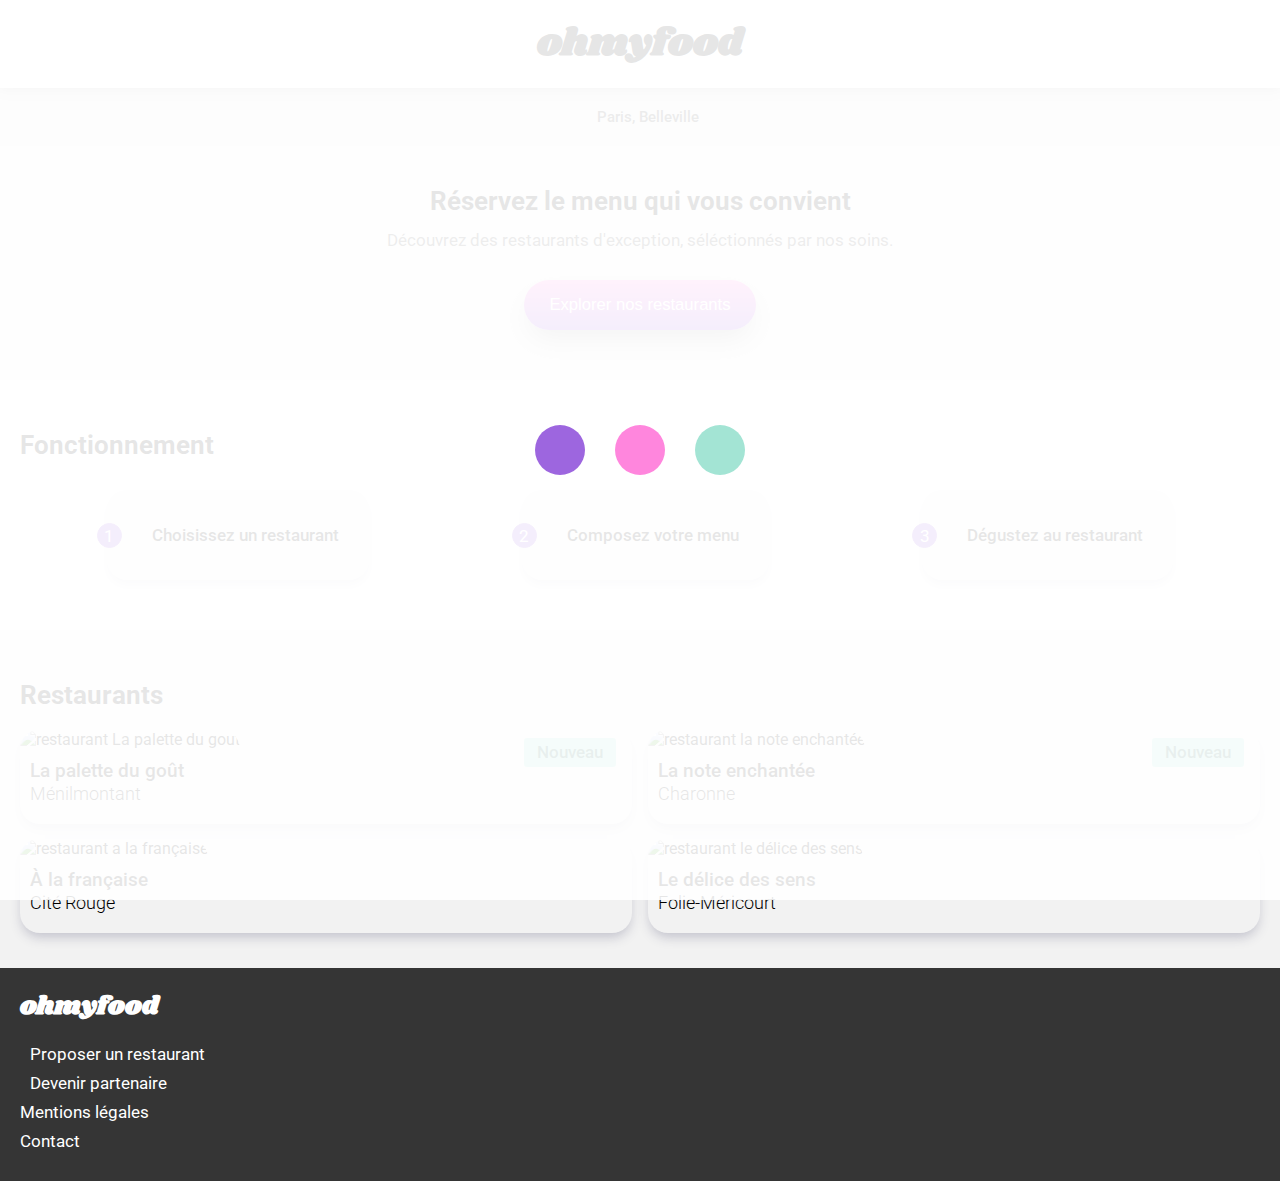
==== index.html @ a20242fb "responsive added" ====
<!DOCTYPE html>
<html lang="en">
<head>
    <meta charset="UTF-8">
    <meta http-equiv="X-UA-Compatible" content="IE=edge">
    <meta name="viewport" content="width=device-width, initial-scale=1.0">
    <title>Ohmyfood</title>
    <link rel="stylesheet" href="style.css"> 
    <link rel="stylesheet" href="assets/fontawesome/css/all.css">
    <link rel="apple-touch-icon" sizes="180x180" href="../assets/favicon/apple-touch-icon.png">
    <link rel="icon" type="image/png" sizes="32x32" href="../assets/favicon/favicon-32x32.png">
    <link rel="icon" type="image/png" sizes="16x16" href="../assets/favicon/favicon-16x16.png">
    <link rel="manifest" href="../assets/favicon/site.webmanifest">
</head>
<body>

    <div class="loader-container">
        <div class="dot d1"></div>
        <div class="dot d2"></div>
        <div class="dot d3"></div>
    </div>

    <header>
       <h1 class="logo">ohmyfood</h1>
    </header>
    <main>
        <section class="location">
            <i class="fa-sharp fa-solid fa-location-dot"></i>
            <h1>Paris, Belleville</h1>
        </section>
        <section class="intro">
            <h2>Réservez le menu qui vous convient</h2>
            <p>Découvrez des restaurants d'exception, séléctionnés par nos soins.</p>
        <input type="button" value="Explorer nos restaurants">
        </section>
        <section class="working">
            <h2>Fonctionnement</h2>
            <div class="working-container">
                <article>
                    <h3 class="number">1</h3>
                    <i class="fa-solid fa-mobile-screen-button"></i>
                    <p>Choisissez un restaurant</p>
                </article>
                <article>
                    <h3 class="number">2</h3>
                    <i class="fa-solid fa-list"></i>
                    <p>Composez votre menu</p>
                </article>
                <article>
                    <h3 class="number">3</h3>
                    <i class="fa-solid fa-store"></i>
                    <p>Dégustez au restaurant</p>
                </article>
            </div>
        </section>
        <section class="restaurant">
            <h2>Restaurants</h2>
            <div class="restaurant-container">
            <article class="restaurant-card">
                <a href="./menu/menu1.html">
                    <img src="./assets/restaurants/jay-wennington-N_Y88TWmGwA-unsplash.jpg" alt="restaurant La palette du gout">
                    <span class="new">Nouveau</span>
                    <div class="restaurant-card-bottom">
                        <h3>La palette du goût</h3>
                        <p>Ménilmontant</p>
                    </a>
                    <i class="fa-regular fa-heart"></i>
                    <i class="fa-solid fa-heart"></i>
                    </div>
                </article>
            <article class="restaurant-card">
                <a href="./menu/menu2.html">
                    <img src="./assets/restaurants/stil-u2Lp8tXIcjw-unsplash.jpg" alt="restaurant la note enchantée">
                    <span class="new">Nouveau</span>
                    <div class="restaurant-card-bottom">
                        <h3>La note enchantée</h3>
                        <p>Charonne</p>
                    </a>
                    <i class="fa-regular fa-heart"></i>
                    <i class="fa-solid fa-heart"></i>
                    </div>
            </article>
            <article class="restaurant-card">
                <a href="./menu/menu3.html">
                <img src="./assets/restaurants/toa-heftiba-DQKerTsQwi0-unsplash.jpg" alt="restaurant a la française">
                <div class="restaurant-card-bottom">
                    <h3>À la française</h3>
                    <p>Cité Rouge</p>
                    </a>
                    <i class="fa-regular fa-heart"></i>
                    <i class="fa-solid fa-heart"></i>
                </div>
            </article>
            <article class="restaurant-card">
                <a href="./menu/menu4.html">
                    <img src="./assets/restaurants/louis-hansel-shotsoflouis-qNBGVyOCY8Q-unsplash.jpg" alt="restaurant le délice des sens">
                    <div class="restaurant-card-bottom">
                        <h3>Le délice des sens</h3>
                        <p>Folie-Méricourt</p>
                    </a>
                    <i class="fa-regular fa-heart"></i>
                    <i class="fa-solid fa-heart"></i>
                   </div>
            </article>
            </div>
        </section>
    </main>
    <footer>
        <section class="footer">
            <h3>ohmyfood</h3>
            <ul>
                <li><a href="#"><i class="fa-solid fa-utensils"></i>Proposer un restaurant</a></li>
                <li><a href="#"><i class="fa-solid fa-handshake-angle"></i>Devenir partenaire</a></li>
                <li><a href="#">Mentions légales</a></li>
                <li><a href="#">Contact</a></li>
            </ul>
        </section> 
    </footer>
</body>
</html>
---- style.css ----
@import url("https://fonts.googleapis.com/css2?family=Roboto:wght@300;400;500;700&family=Shrikhand&display=swap");
* {
  margin: 0;
  padding: 0;
  box-sizing: border-box;
}

body {
  font-family: "Roboto", sans-serif;
}

a {
  text-decoration: none;
  color: inherit;
  cursor: pointer;
}

li {
  list-style: none;
}

@keyframes loader {
  100% {
    transform: translateY(-30px);
  }
}
@keyframes disappear {
  to {
    transform: scale(0);
  }
}
@keyframes spin {
  0% {
    transform: rotate(-270deg);
  }
  100% {
    transform: rotate(0);
  }
}
@keyframes emergence {
  0% {
    transform: translateY(50%);
    opacity: 0;
  }
  100% {
    transform: translateY(0);
    opacity: 1;
  }
}
.loader-container {
  position: fixed;
  background-color: #fff;
  width: 100vw;
  height: 100vh;
  display: flex;
  justify-content: center;
  align-items: center;
  animation: disappear 200ms 2s;
  animation-fill-mode: forwards;
  transform-origin: top;
  opacity: 0.9;
  z-index: 999;
}

.dot {
  width: 50px;
  height: 50px;
  border-radius: 50%;
  background: #9356DC;
  margin: 0 15px;
  animation: loader infinite 0.3s alternate;
}

.d2 {
  animation-delay: 0.05s;
  background-color: #FF79DA;
}

.d3 {
  animation-delay: 0.1s;
  background-color: #99E2D0;
}

header {
  display: flex;
  justify-content: center;
  background-color: #fff;
  padding: 1rem;
  box-shadow: 0px 0px 12px 0px rgba(53, 53, 53, 0.5);
  position: relative;
  z-index: 1;
}
header .logo {
  font-size: 10vw;
  font-family: "Shrikhand", cursive;
  text-align: center;
}
@media (min-width: 1000px) {
  header .logo {
    font-size: 3vw;
  }
}

footer {
  background-color: #353535;
  padding: 20px;
}
footer .footer {
  color: #fff;
}
footer h3 {
  font-family: "Shrikhand", cursive;
  padding-bottom: 20px;
  font-size: 5vw;
}
@media (min-width: 1000px) {
  footer h3 {
    font-size: 2vw;
  }
}
footer li {
  margin-bottom: 10px;
  font-size: 4vw;
}
@media (min-width: 1000px) {
  footer li {
    font-size: 1.3vw;
  }
}
footer i {
  padding-right: 10px;
  font-size: 4vw;
}
@media (min-width: 1000px) {
  footer i {
    font-size: 1.3vw;
  }
}

main {
  position: relative;
  z-index: 0;
}
main .location {
  display: flex;
  justify-content: center;
  background-color: #e5e5e5;
  color: rgb(62, 62, 62);
  padding: 20px;
}
main .location i {
  font-size: 4vw;
}
@media (min-width: 1000px) {
  main .location i {
    font-size: 1.2vw;
  }
}
main .location h1 {
  font-size: 4vw;
  font-weight: 500;
  padding-left: 15px;
}
@media (min-width: 1000px) {
  main .location h1 {
    font-size: 1.2vw;
  }
}
main .intro {
  display: flex;
  flex-direction: column;
  align-items: center;
  background-color: #f2f2f2;
}
main .intro h2 {
  font-size: 6vw;
  padding: 0 70px;
  padding-top: 40px;
  padding-bottom: 15px;
  text-align: center;
}
@media (min-width: 1000px) {
  main .intro h2 {
    font-size: 2vw;
  }
}
main .intro p {
  font-size: 4vw;
  font-weight: 400;
  padding: 0 50px;
  padding-bottom: 30px;
  text-align: center;
  color: rgb(73, 72, 72);
}
@media (min-width: 1000px) {
  main .intro p {
    font-size: 1.3vw;
  }
}
main .intro input {
  border-radius: 30px;
  box-shadow: rgba(40, 39, 39, 0.5) 0px 13px 27px -5px;
  border: none;
  font-size: 4vw;
  font-weight: 500;
  padding: 15px 25px;
  background: linear-gradient(to top, #9356DC, #FF79DA);
  color: #fff;
  margin-bottom: 50px;
  cursor: pointer;
}
@media (min-width: 1000px) {
  main .intro input {
    font-size: 1.3vw;
  }
}
main .working {
  padding-top: 50px;
}
main .working h2 {
  padding-left: 20px;
  font-size: 6vw;
}
@media (min-width: 1000px) {
  main .working h2 {
    font-size: 2vw;
  }
}
main .working .working-container {
  display: flex;
  flex-direction: column;
  padding: 30px;
}
@media (min-width: 1000px) {
  main .working .working-container {
    flex-direction: row;
    justify-content: space-around;
  }
}
main .working .working-container article {
  background-color: #f2f2f2;
  display: flex;
  align-items: center;
  box-shadow: rgba(50, 50, 93, 0.25) 0px 6px 12px -2px;
  border: 1px transparent;
  border-radius: 20px;
  margin-bottom: 20px;
  height: 10vh;
}
@media (min-width: 1000px) {
  main .working .working-container article {
    height: 10vh;
  }
}
main .working .working-container article .number {
  position: relative;
  right: 15px;
  border: 1px solid #9356DC;
  background-color: #9356DC;
  color: #fff;
  width: 30px;
  height: 30px;
  border-radius: 30px;
  line-height: 30px;
  text-align: center;
  font-size: 4vw;
  font-weight: 400;
}
@media (min-width: 1000px) {
  main .working .working-container article .number {
    font-size: 1.3vw;
    width: 25px;
    height: 25px;
    border-radius: 25px;
    line-height: 25px;
    right: 10px;
  }
}
main .working .working-container article i {
  font-size: 6.5vw;
  padding-left: 10px;
  padding-right: 30px;
  color: rgb(78, 76, 76);
}
@media (min-width: 1000px) {
  main .working .working-container article i {
    font-size: 1.3vw;
    padding-right: 10px;
    padding-left: 5px;
  }
}
main .working .working-container article p {
  font-size: clamp(1rem, 3vw, 1.5rem);
  padding: 0 5px;
  font-weight: 500;
}
@media (min-width: 1000px) {
  main .working .working-container article p {
    font-size: 1.3vw;
    padding-right: 30px;
  }
}
main .working .working-container article:hover {
  background-color: #e8e3e3;
}
main .working .working-container article:hover i {
  color: #9356DC;
}
main .restaurant {
  background-color: #f2f2f2;
  padding-top: 50px;
}
main .restaurant h2 {
  padding-left: 20px;
  font-size: 6vw;
}
@media (min-width: 1000px) {
  main .restaurant h2 {
    font-size: 2vw;
  }
}
main .restaurant .restaurant-container {
  display: flex;
  flex-direction: column;
  padding: 20px;
}
@media (min-width: 1000px) {
  main .restaurant .restaurant-container {
    display: grid;
    grid-template-columns: repeat(2, 2fr);
    column-gap: 1rem;
  }
}
main .restaurant .restaurant-container .restaurant-card {
  display: flex;
  flex-direction: column;
  position: relative;
  width: 100%;
  margin-bottom: 15px;
  border-radius: 20px;
  box-shadow: rgba(50, 50, 93, 0.25) 0px 6px 12px -2px;
}
main .restaurant .restaurant-container .restaurant-card .new {
  width: 25%;
  position: absolute;
  color: #1b6150;
  background-color: #99E2D0;
  border: none;
  border-radius: 3px;
  text-align: center;
  padding: 5px 10px;
  right: 1rem;
  top: 0.5rem;
  font-size: 4vw;
  font-weight: 500;
}
@media (min-width: 1000px) {
  main .restaurant .restaurant-container .restaurant-card .new {
    font-size: 1.3vw;
    width: 15%;
    padding-left: 10px;
  }
}
main .restaurant .restaurant-container .restaurant-card img {
  width: 100%;
  height: 190px;
  object-fit: cover;
  border-top-left-radius: 20px;
  border-top-right-radius: 20px;
}
main .restaurant .restaurant-container .restaurant-card .restaurant-card-bottom {
  padding: 10px 20px 20px 10px;
  display: flex;
  justify-content: space-between;
}
main .restaurant .restaurant-container .restaurant-card .restaurant-card-bottom h3 {
  padding-bottom: 1px;
  font-size: 5vw;
  font-weight: 500;
}
@media (min-width: 1000px) {
  main .restaurant .restaurant-container .restaurant-card .restaurant-card-bottom h3 {
    font-size: 1.5vw;
  }
}
main .restaurant .restaurant-container .restaurant-card .restaurant-card-bottom p {
  font-size: 4.5vw;
  font-weight: 300;
}
@media (min-width: 1000px) {
  main .restaurant .restaurant-container .restaurant-card .restaurant-card-bottom p {
    font-size: 1.4vw;
  }
}
main .restaurant .restaurant-container .restaurant-card .restaurant-card-bottom i {
  font-size: 8vw;
  position: absolute;
  right: 40px;
  cursor: pointer;
}
@media (min-width: 1000px) {
  main .restaurant .restaurant-container .restaurant-card .restaurant-card-bottom i {
    font-size: 3vw;
  }
}
main .restaurant .restaurant-container .restaurant-card .restaurant-card-bottom .fa-solid {
  color: transparent;
  -webkit-background-image: linear-gradient(to top, #9356DC, #FF79DA);
  background-image: linear-gradient(to top, #9356DC, #FF79DA);
  transition: 1s ease-in-out;
  -webkit-background-clip: text;
  background-clip: text;
  opacity: 0;
}
main .restaurant .restaurant-container .restaurant-card .restaurant-card-bottom .fa-solid:hover {
  opacity: 1;
}

.header-menu {
  display: flex;
  align-items: center;
}
.header-menu i {
  position: relative;
  right: 50px;
  font-size: 6vw;
}
@media (min-width: 1000px) {
  .header-menu i {
    font-size: 3vw;
  }
}

.bg-menu {
  width: 100%;
  height: 30vh;
  object-fit: cover;
}

.main-menu {
  background-color: #e5e5e5;
  border-top-left-radius: 35px;
  border-top-right-radius: 35px;
  padding: 20px 10px 50px;
  position: relative;
  z-index: 1;
  margin-top: -4rem;
}
@media (min-width: 1000px) {
  .main-menu {
    margin-left: 3rem;
    margin-right: 3rem;
  }
}
.main-menu .top-menu {
  display: flex;
  justify-content: space-between;
  align-items: center;
  padding: 0 15px 0 10px;
}
.main-menu .top-menu h2 {
  font-family: "Shrikhand", cursive;
  font-size: 6vw;
}
@media (min-width: 1000px) {
  .main-menu .top-menu h2 {
    font-size: 2vw;
  }
}
.main-menu .top-menu i {
  font-size: 7vw;
  position: absolute;
  right: 40px;
  cursor: pointer;
}
@media (min-width: 1000px) {
  .main-menu .top-menu i {
    font-size: 3vw;
  }
}
.main-menu .top-menu .fa-solid {
  color: transparent;
  -webkit-background-image: linear-gradient(to top, #9356DC, #FF79DA);
  background-image: linear-gradient(to top, #9356DC, #FF79DA);
  transition: 1s ease-in-out;
  -webkit-background-clip: text;
  background-clip: text;
  opacity: 0;
}
.main-menu .top-menu .fa-solid:hover {
  opacity: 1;
}
.main-menu .menu-grid {
  display: grid;
  grid-template-columns: 1fr;
  padding-top: 30px;
}
@media (min-width: 1000px) {
  .main-menu .menu-grid {
    grid-template-columns: repeat(3, 1fr);
  }
}
.main-menu .menu-grid h3 {
  font-weight: 300;
  font-size: 4.5vw;
  padding-left: 10px;
}
@media (min-width: 1000px) {
  .main-menu .menu-grid h3 {
    font-size: 2vw;
  }
}
.main-menu .menu-grid h3::after {
  content: "";
  display: flex;
  margin-top: 5px;
  width: 3rem;
  height: 0.25rem;
  background-color: #99E2D0;
}
.main-menu .menu-grid .menu-category {
  overflow: hidden;
}
.main-menu .menu-grid .menu-category .menu-item {
  background-color: white;
  display: flex;
  border-radius: 1rem;
  box-shadow: 0.25rem 0.25rem 1rem rgba(0, 0, 0, 0.1);
  overflow: hidden;
  margin: 1rem;
  animation: emergence 1s;
  animation-fill-mode: both;
}
.main-menu .menu-grid .menu-category .menu-item:nth-child(2) {
  animation-delay: 200ms;
}
.main-menu .menu-grid .menu-category .menu-item:nth-child(3) {
  animation-delay: 300ms;
}
.main-menu .menu-grid .menu-category .menu-item:nth-child(4) {
  animation-delay: 400ms;
}
.main-menu .menu-grid .menu-category .menu-item:nth-child(5) {
  animation-delay: 500ms;
}
.main-menu .menu-grid .menu-category .menu-item .menu-item-text {
  padding: 10px;
  overflow: hidden;
}
.main-menu .menu-grid .menu-category .menu-item h4 {
  font-size: 4vw;
  font-weight: 500;
  padding-bottom: 3px;
  white-space: nowrap;
  text-overflow: ellipsis;
  overflow: hidden;
  margin: 0;
}
@media (min-width: 1000px) {
  .main-menu .menu-grid .menu-category .menu-item h4 {
    font-size: 1.3vw;
  }
}
.main-menu .menu-grid .menu-category .menu-item p {
  font-size: 3.7vw;
  font-weight: 300;
  white-space: nowrap;
  text-overflow: ellipsis;
  overflow: hidden;
  margin: 0;
}
@media (min-width: 1000px) {
  .main-menu .menu-grid .menu-category .menu-item p {
    font-size: 1.3vw;
  }
}
.main-menu .menu-grid .menu-category .menu-item .price {
  display: flex;
  justify-content: flex-end;
  align-items: flex-end;
  margin-left: auto;
  font-weight: 700;
  padding: 10px 20px;
}
.main-menu .menu-grid .menu-category .menu-item .check {
  background-color: #99E2D0;
  margin-right: -3.5rem;
  width: 3.5rem;
  border-radius: 0 1rem 1rem 0;
  transition: margin-right 0.5s;
  display: grid;
  place-items: center;
}
.main-menu .menu-grid .menu-category .menu-item .check i {
  display: grid;
  place-items: center;
  padding: 3px;
  background-color: #fff;
  color: #99E2D0;
  font-size: 3vw;
  font-weight: 700;
  border-radius: 50%;
}
@media (min-width: 1000px) {
  .main-menu .menu-grid .menu-category .menu-item .check i {
    font-size: 1.3vw;
  }
}
.main-menu .menu-grid .menu-category .menu-item:hover .check {
  margin-right: 0;
}
.main-menu .menu-grid .menu-category .menu-item:hover i {
  animation: spin 0.5s ease-in-out;
}
.main-menu .buy {
  display: flex;
  justify-content: center;
  padding: 20px;
}
.main-menu .buy input {
  border-radius: 30px;
  box-shadow: rgba(40, 39, 39, 0.5) 0px 13px 27px -5px;
  border: none;
  font-size: 4vw;
  font-weight: 500;
  padding: 15px 45px;
  background: linear-gradient(to top, #9356DC, #FF79DA);
  color: #fff;
  cursor: pointer;
}
@media (min-width: 1000px) {
  .main-menu .buy input {
    font-size: 1.3vw;
  }
}

/*# sourceMappingURL=style.css.map */
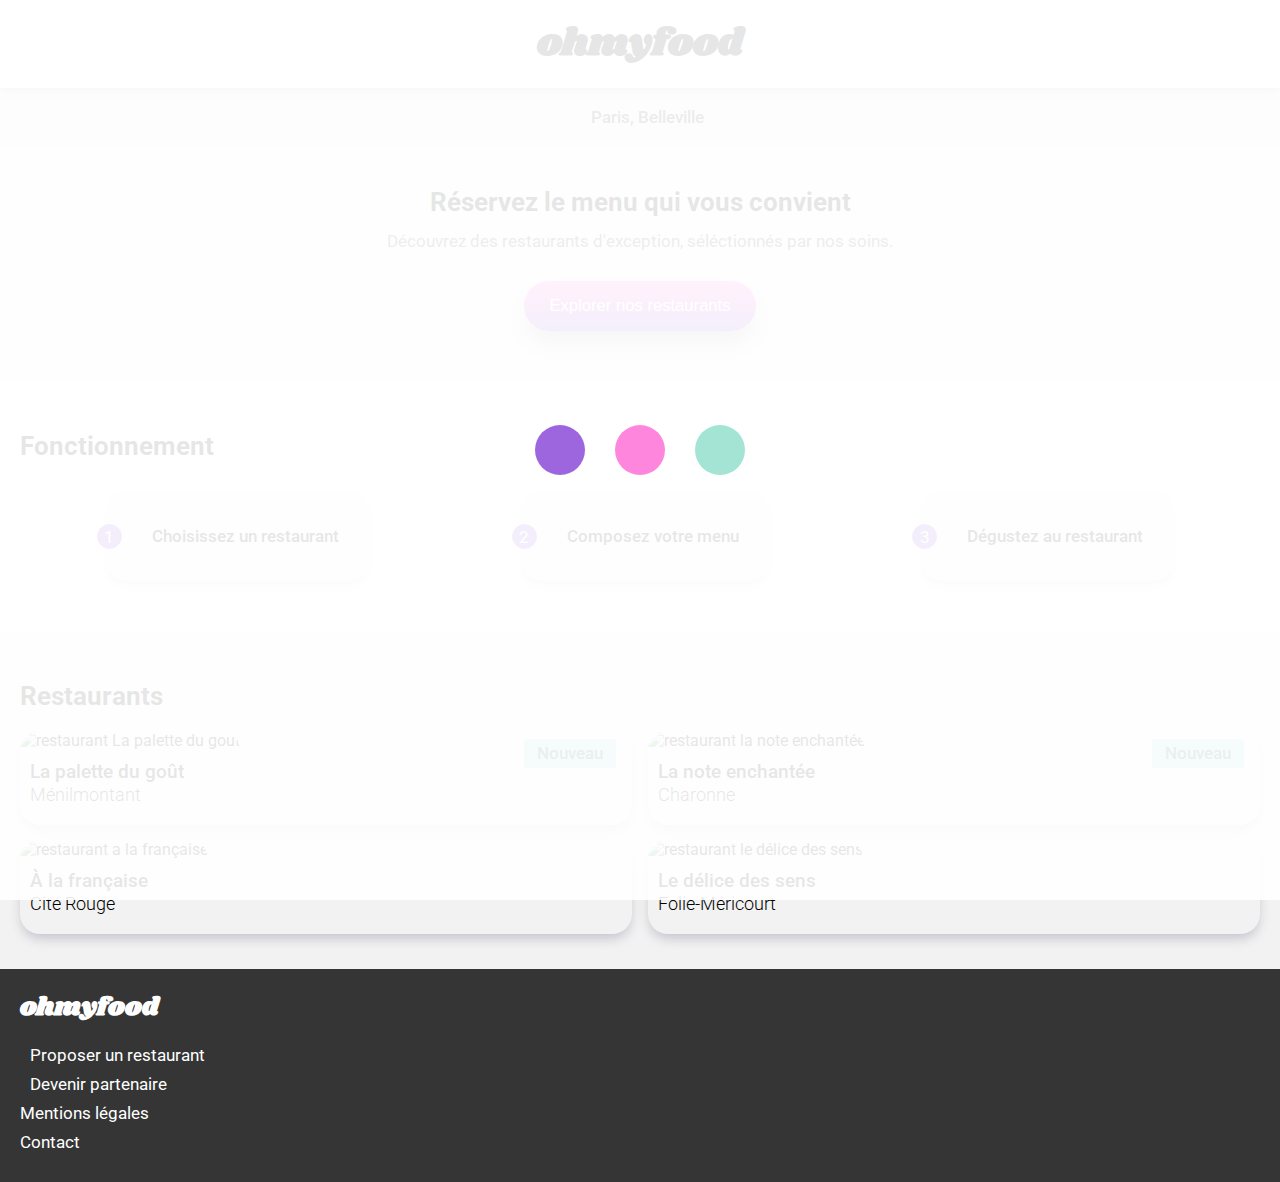
==== commit 7db881a9: "W3C validator corrections" ====
--- a/index.html
+++ b/index.html
@@ -26,7 +26,7 @@
     <main>
         <section class="location">
             <i class="fa-sharp fa-solid fa-location-dot"></i>
-            <h1>Paris, Belleville</h1>
+            <h2>Paris, Belleville</h2>
         </section>
         <section class="intro">
             <h2>Réservez le menu qui vous convient</h2>
@@ -63,10 +63,10 @@
                     <div class="restaurant-card-bottom">
                         <h3>La palette du goût</h3>
                         <p>Ménilmontant</p>
+                        <i class="fa-regular fa-heart"></i>
+                        <i class="fa-solid fa-heart"></i>
+                        </div>
                     </a>
-                    <i class="fa-regular fa-heart"></i>
-                    <i class="fa-solid fa-heart"></i>
-                    </div>
                 </article>
             <article class="restaurant-card">
                 <a href="./menu/menu2.html">
@@ -75,10 +75,10 @@
                     <div class="restaurant-card-bottom">
                         <h3>La note enchantée</h3>
                         <p>Charonne</p>
+                        <i class="fa-regular fa-heart"></i>
+                        <i class="fa-solid fa-heart"></i>
+                        </div>
                     </a>
-                    <i class="fa-regular fa-heart"></i>
-                    <i class="fa-solid fa-heart"></i>
-                    </div>
             </article>
             <article class="restaurant-card">
                 <a href="./menu/menu3.html">
@@ -86,10 +86,10 @@
                 <div class="restaurant-card-bottom">
                     <h3>À la française</h3>
                     <p>Cité Rouge</p>
-                    </a>
                     <i class="fa-regular fa-heart"></i>
                     <i class="fa-solid fa-heart"></i>
                 </div>
+                    </a>
             </article>
             <article class="restaurant-card">
                 <a href="./menu/menu4.html">
@@ -97,10 +97,10 @@
                     <div class="restaurant-card-bottom">
                         <h3>Le délice des sens</h3>
                         <p>Folie-Méricourt</p>
+                        <i class="fa-regular fa-heart"></i>
+                        <i class="fa-solid fa-heart"></i>
+                       </div>
                     </a>
-                    <i class="fa-regular fa-heart"></i>
-                    <i class="fa-solid fa-heart"></i>
-                   </div>
             </article>
             </div>
         </section>
--- a/style.css
+++ b/style.css
@@ -153,17 +153,17 @@
 }
 @media (min-width: 1000px) {
   main .location i {
-    font-size: 1.2vw;
-  }
-}
-main .location h1 {
+    font-size: 1.3vw;
+  }
+}
+main .location h2 {
   font-size: 4vw;
   font-weight: 500;
   padding-left: 15px;
 }
 @media (min-width: 1000px) {
-  main .location h1 {
-    font-size: 1.2vw;
+  main .location h2 {
+    font-size: 1.3vw;
   }
 }
 main .intro {
@@ -371,7 +371,7 @@
 main .restaurant .restaurant-container .restaurant-card .restaurant-card-bottom {
   padding: 10px 20px 20px 10px;
   display: flex;
-  justify-content: space-between;
+  flex-direction: column;
 }
 main .restaurant .restaurant-container .restaurant-card .restaurant-card-bottom h3 {
   padding-bottom: 1px;
